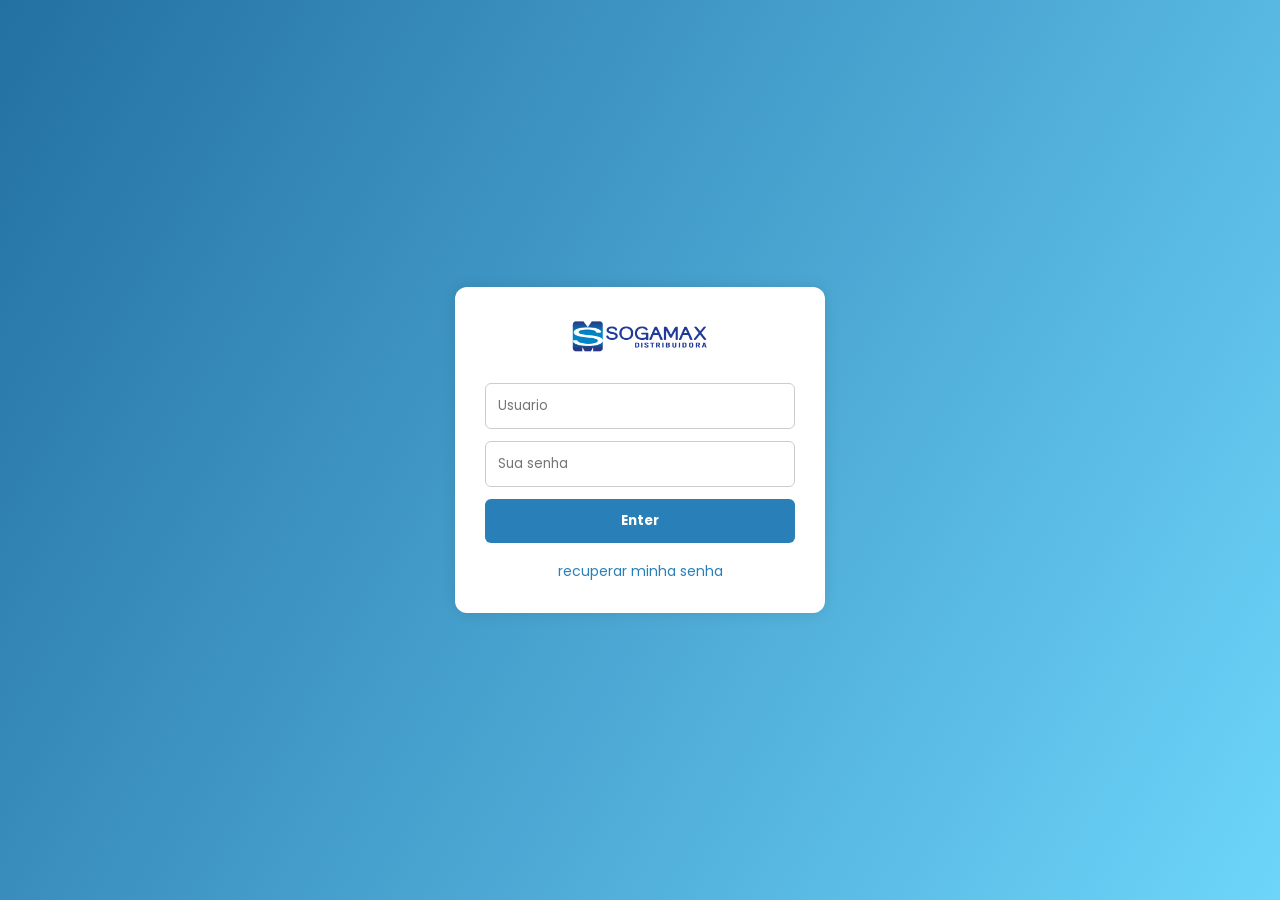
==== index.html @ 41e7685d "1commit, agenda_online" ====
<!DOCTYPE html>
<html lang="pt-br">
<head>
    <meta charset="UTF-8">
    <meta name="viewport" content="width=device-width, initial-scale=1.0">
    <title>CRM SALES</title>
    <link rel="stylesheet" href="style.css">
</head>
<body>
    <div class="conteiner_login">
        <div class="img1_logo">
            <img src="server/img/Sogamax-logo azul.png" alt="">
        </div>
        <div class="credenciais">
            <input type="text" id="user" placeholder="Usuario">
            <input type="password" id="pass" placeholder="Sua senha">
        </div>
        <div class="button1_enter">
            <button id="enter" href="server/page/page.html" >Enter</button>
        </div>
        <div class="recovery">
            <li><a id="recovery">
                recuperar minha senha
            </a></li>
        </div>
    </div>
    <script src="script.js"></script>
</body>
</html>
---- style.css ----
@import url('https://fonts.googleapis.com/css2?family=Poppins:ital,wght@0,100;0,200;0,300;0,400;0,500;0,600;0,700;0,800;0,900;1,100;1,200;1,300;1,400;1,500;1,600;1,700;1,800;1,900&display=swap');

*{
    margin: 0;
    padding: 0;
    box-sizing: border-box;

    font-family: "Poppins", sans-serif;
}

body {
    height: 100vh;
    display: flex;
    justify-content: center;
    align-items: center;
     animation: gradientBG 10s ease infinite;
    background: linear-gradient(120deg, #2370a3, #6dd5fa);
}

.conteiner_login {
    background: white;
    width: 370px;
    padding: 30px;
    border-radius: 12px;
    box-shadow: 0 0 15px rgba(0,0,0,0.1);

    display: flex;
    flex-direction: column;
    align-items: center;
    transition: 0.7s ; 
}

.conteiner_login:hover{
     box-shadow: 0 0 15px rgba(0,0,0,0.4);
}

.img1_logo img {
    width: 140px;
    margin-bottom: 20px;
}

.credenciais {
    width: 100%;
}

.credenciais input {
    width: 100%;
    padding: 12px;
    margin-bottom: 12px;
    border-radius: 6px;
    border: 1px solid #ccc;
    outline: none;
    transition: 0.9s;
}

.credenciais input:hover {
    border-color: #2980b9;
}

input{
        transition: 0.9s;
}

.credenciais input:hover::placeholder {
    color: #ffffff;
    transition: 0.9s;
}


.button1_enter {
    width: 100%;
}

#enter {
    width: 100%;
    padding: 12px;
    border: none;
    border-radius: 6px;
    background: #2980b9;
    color: white;
    font-weight: bold;
    cursor: pointer;
    transition: 0.3s;
}

#enter:hover {
    background: #1f6694;
}

.recovery {
    margin-top: 15px;
    list-style: none;
}

.recovery a {
    text-decoration: none;
    font-size: 14px;
    color: #2980b9;
}

.recovery a:hover {
    color: #1f6694;
    font-weight: 415;
}

/* mediaquery */
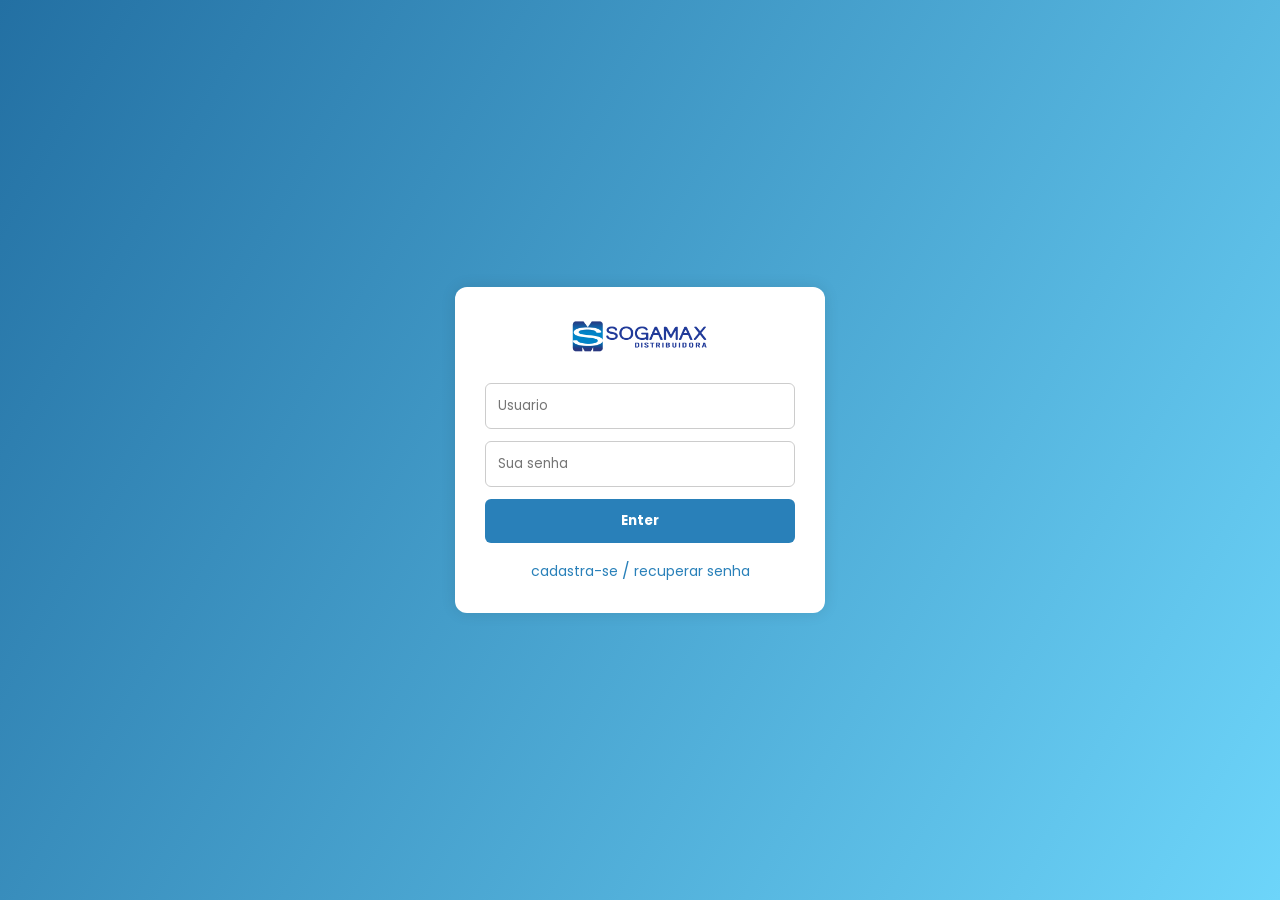
==== commit b5b7f1ec: "Atualização" ====
--- a/index.html
+++ b/index.html
@@ -3,8 +3,8 @@
 <head>
     <meta charset="UTF-8">
     <meta name="viewport" content="width=device-width, initial-scale=1.0">
-    <title>CRM SALES</title>
-    <link rel="stylesheet" href="style.css">
+    <title>FAQ SOGAMAX</title>
+    <link rel="stylesheet" href="server/css/style.css">
 </head>
 <body>
     <div class="conteiner_login">
@@ -16,14 +16,17 @@
             <input type="password" id="pass" placeholder="Sua senha">
         </div>
         <div class="button1_enter">
-            <button id="enter" href="server/page/page.html" >Enter</button>
+            <button id="enter">Enter</button>
         </div>
         <div class="recovery">
-            <li><a id="recovery">
-                recuperar minha senha
+            <li><a href="cadastro.html">
+                cadastra-se 
+            </a></li> /
+            <li><a id="recovery" href="recovery.html">
+                recuperar senha
             </a></li>
         </div>
     </div>
-    <script src="script.js"></script>
+    <script type="module" src="server/js/index.js"></script>
 </body>
-</html>+</html>
--- a/server/css/style.css
+++ b/server/css/style.css
@@ -0,0 +1,109 @@
+@import url('https://fonts.googleapis.com/css2?family=Poppins:ital,wght@0,100;0,200;0,300;0,400;0,500;0,600;0,700;0,800;0,900;1,100;1,200;1,300;1,400;1,500;1,600;1,700;1,800;1,900&display=swap');
+
+*{
+    margin: 0;
+    padding: 0;
+    box-sizing: border-box;
+    font-family: "Poppins", sans-serif;
+}
+
+body {
+    height: 100vh;
+    display: flex;
+    justify-content: center;
+    align-items: center;
+    animation: gradientBG 10s ease infinite;
+    background: linear-gradient(120deg, #2370a3, #6dd5fa);
+}
+
+.conteiner_login {
+    background: white;
+    width: 370px;
+    padding: 30px;
+    border-radius: 12px;
+    box-shadow: 0 0 15px rgba(0,0,0,0.1);
+
+    display: flex;
+    flex-direction: column;
+    align-items: center;
+    transition: 0.7s ; 
+}
+
+.conteiner_login:hover{
+    box-shadow: 0 0 15px rgba(0,0,0,0.4);
+}
+
+.img1_logo img {
+    width: 140px;
+    margin-bottom: 20px;
+}
+
+.credenciais {
+    width: 100%;
+}
+
+.credenciais input {
+    width: 100%;
+    padding: 12px;
+    margin-bottom: 12px;
+    border-radius: 6px;
+    border: 1px solid #ccc;
+    outline: none;
+    transition: 0.9s;
+}
+
+.credenciais input:hover {
+    border-color: #2980b9;
+}
+
+input{
+    transition: 0.9s;
+}
+
+.credenciais input:hover::placeholder {
+    color: #ffffff;
+    transition: 0.9s;
+}
+
+
+.button1_enter {
+    width: 100%;
+}
+
+#enter {
+    width: 100%;
+    padding: 12px;
+    border: none;
+    border-radius: 6px;
+    background: #2980b9;
+    color: white;
+    font-weight: bold;
+    cursor: pointer;
+    transition: 0.5s;
+}
+
+#enter:hover {
+    background: #1f6694;
+}
+
+.recovery {
+    margin-top: 15px;
+    list-style: none;
+    display: flex;
+    gap: 4px;
+    color: #2980b9;
+}
+
+.recovery a {
+    text-decoration: none;
+    font-size: 14px;
+    color: #2980b9;
+    transition: 0.5s;
+}
+
+.recovery a:hover {
+    color: #1f6694;
+    font-weight: 415;
+}
+
+/* mediaquery */
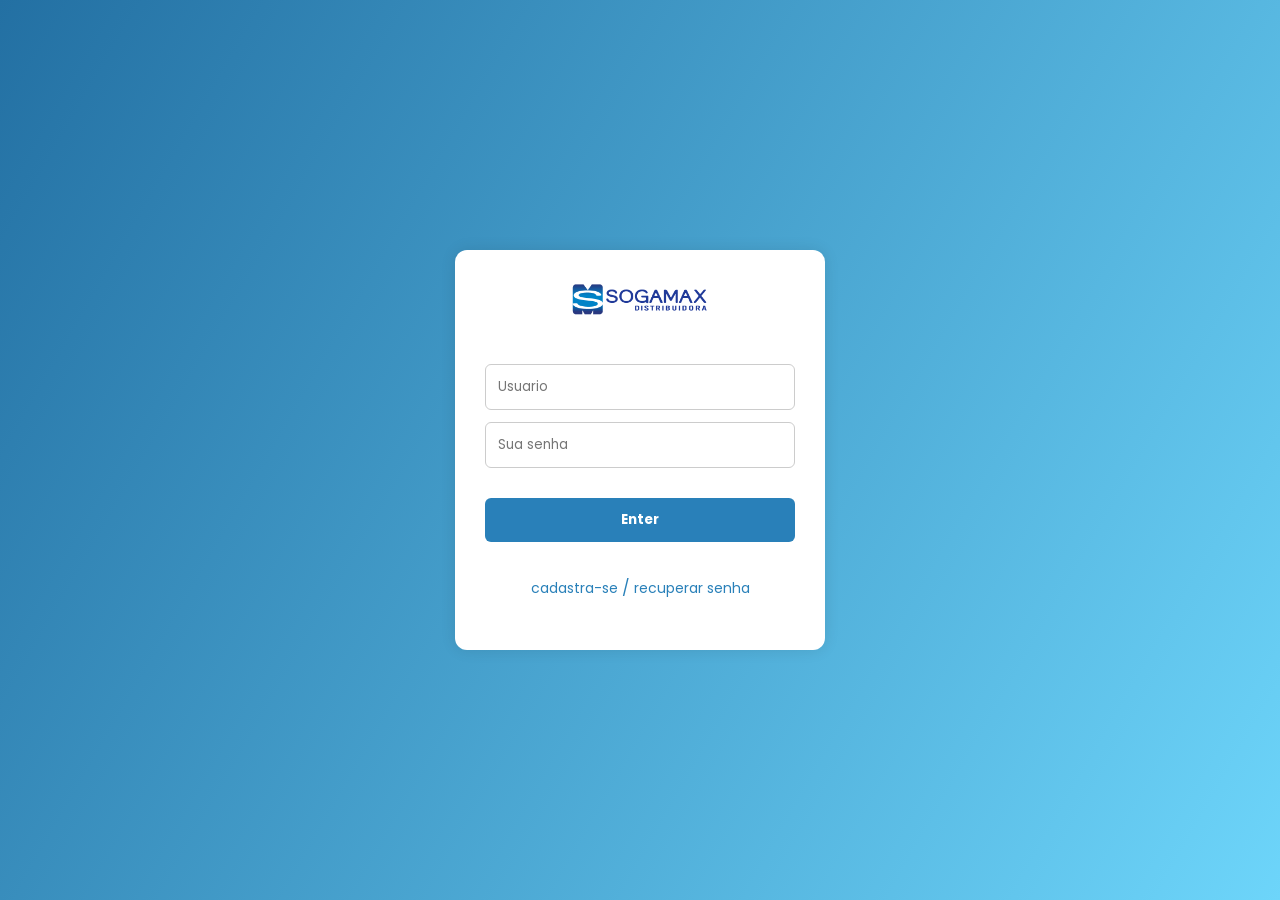
==== commit 9b9a638e: "Atualização" ====
--- a/index.html
+++ b/index.html
@@ -3,13 +3,13 @@
 <head>
     <meta charset="UTF-8">
     <meta name="viewport" content="width=device-width, initial-scale=1.0">
-    <title>FAQ SOGAMAX</title>
+    <title>Login - FAQ SOGAMAX</title>
     <link rel="stylesheet" href="server/css/style.css">
 </head>
 <body>
     <div class="conteiner_login">
         <div class="img1_logo">
-            <img src="server/img/Sogamax-logo azul.png" alt="">
+            <img src="server/img/Sogamax-logo azul (1).png" alt="">
         </div>
         <div class="credenciais">
             <input type="text" id="user" placeholder="Usuario">
--- a/server/css/style.css
+++ b/server/css/style.css
@@ -19,10 +19,11 @@
 .conteiner_login {
     background: white;
     width: 370px;
+    height: 400px;
     padding: 30px;
     border-radius: 12px;
     box-shadow: 0 0 15px rgba(0,0,0,0.1);
-
+    gap: 18px;
     display: flex;
     flex-direction: column;
     align-items: center;
